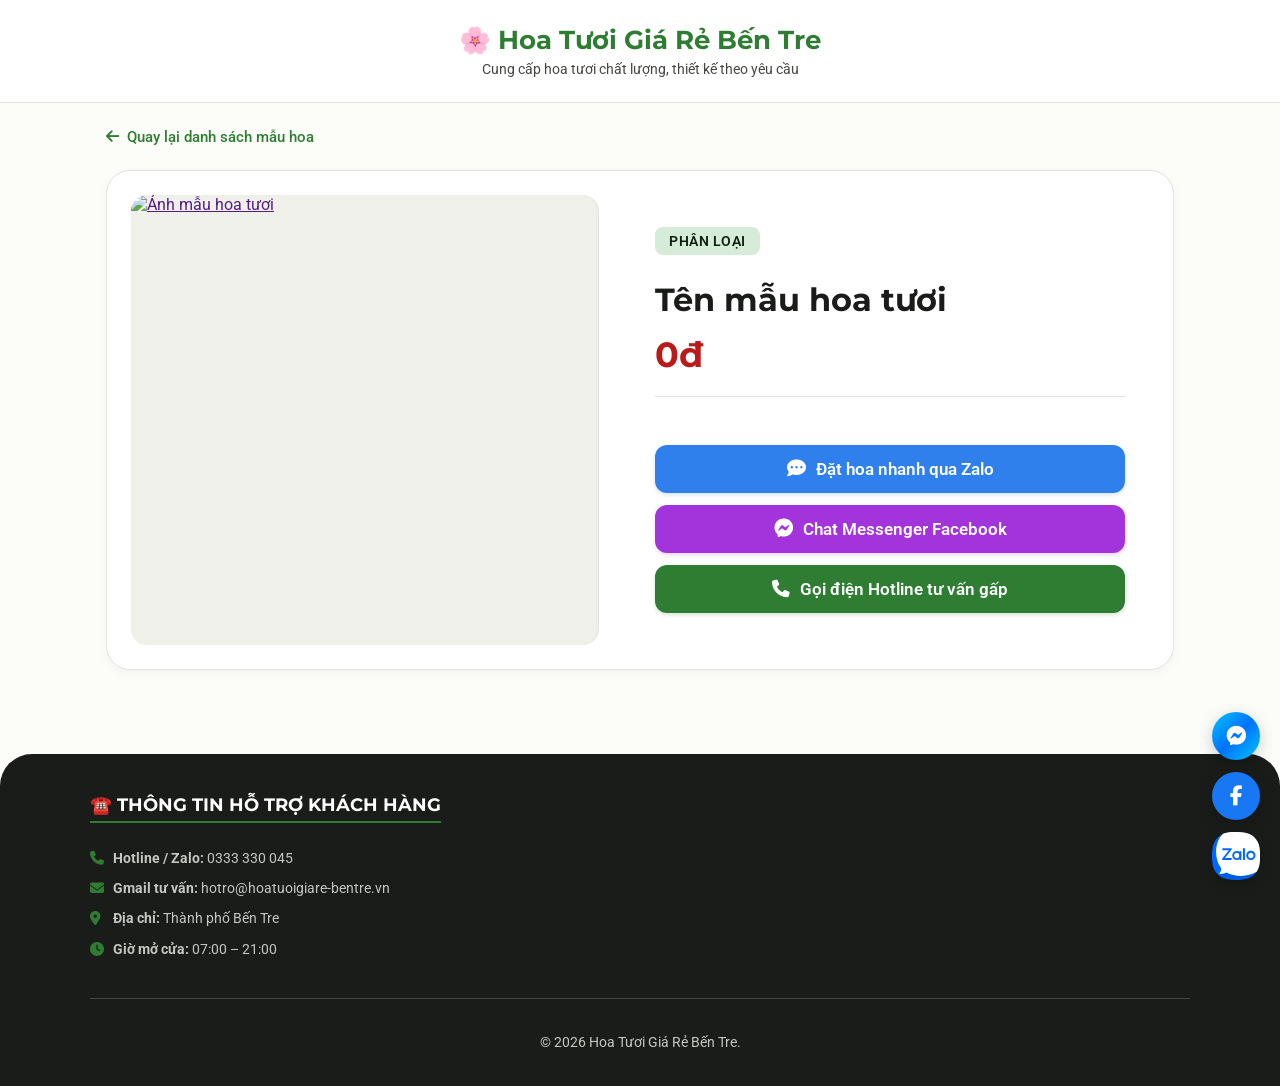
==== detail.html @ 322bc056 "Update detail.html" ====
<!DOCTYPE html>
<html lang="vi">
<head>
    <meta charset="UTF-8">
    <meta name="viewport" content="width=device-width, initial-scale=1.0">
    <title>Chi Tiết Mẫu Hoa - Hoa Tươi Bến Tre</title>
    <link href="https://fonts.googleapis.com/css2?family=Montserrat:wght@500;600;700&family=Playfair+Display:ital,wght@0,600;0,700;1,400&family=Roboto:wght@400;500;700&display=swap" rel="stylesheet">
    <link rel="stylesheet" href="https://cdnjs.cloudflare.com/ajax/libs/font-awesome/6.4.0/css/all.min.css">
    <link rel="stylesheet" href="style.css">

    <link rel="stylesheet" href="https://cdn.jsdelivr.net/npm/@fancyapps/ui@5.0/dist/fancybox/fancybox.css"/>
</head>
<body style="background-color: #fcfdf9; margin: 0; font-family: 'Roboto', sans-serif;">

    <header style="padding: 24px 16px; background: #fff; border-bottom: 1px solid #e1e3dc; text-align: center;">
        <div class="header-logo">
            <a href="index.html" style="text-decoration: none; color: inherit;">
                <h2 style="margin:0; font-family: 'Montserrat', sans-serif; font-size: 1.6rem; color: #2e7d32;">🌸 Hoa Tươi Giá Rẻ Bến Tre</h2>
            </a>
            <p style="margin: 6px 0 0 0; color: #444740; font-size: 0.9rem;">Cung cấp hoa tươi chất lượng, thiết kế theo yêu cầu</p>
        </div>
    </header>

    <main class="container" style="max-width: 1100px; margin: 0 auto; padding: 24px 16px;">
        <div style="margin-bottom: 24px;">
            <a href="index.html" style="text-decoration: none; color: #2e7d32; font-weight: 500; display: inline-flex; align-items: center; gap: 8px; font-size: 0.95rem;">
                <i class="fa-solid fa-arrow-left"></i> Quay lại danh sách mẫu hoa
            </a>
        </div>

        <div class="detail-page-box" style="display: flex; flex-wrap: wrap; gap: 32px; background: #fff; border-radius: 24px; padding: 24px; box-shadow: 0 4px 12px rgba(0,0,0,0.04); border: 1px solid #e1e3dc;">
            
            <div class="detail-img-side" style="flex: 1 1 400px; max-width: 100%; border-radius: 16px; overflow: hidden; background: #f0f1eb; display: flex; align-items: center; justify-content: center; min-height: 400px; box-shadow: inset 0 0 10px rgba(0,0,0,0.02);">
                <a id="detail-product-link" data-fancybox="gallery" href="" style="width: 100%; height: 100%; display: block; cursor: zoom-in;">
                    <img id="detail-product-img" src="" alt="Ảnh mẫu hoa tươi" style="width: 100%; height: 100%; object-fit: cover; transition: transform 0.3s ease;">
                </a>
            </div>
            
            <div class="detail-info-side" style="flex: 1 1 450px; display: flex; flex-direction: column; justify-content: center;">
                <span id="detail-product-tag" class="product-type-tag" style="background-color: #d6ebd8; color: #0f2010; padding: 6px 14px; border-radius: 8px; font-weight: 600; font-size: 0.85rem; width: fit-content; text-transform: uppercase; letter-spacing: 0.5px;">Phân loại</span>
                
                <h1 id="detail-product-name" style="margin: 16px 0 12px 0; font-size: 2rem; font-weight: 700; color: #191c18; font-family: 'Montserrat', sans-serif;">Tên mẫu hoa tươi</h1>
                
                <div id="detail-product-price" style="font-size: 2.2rem; font-weight: 700; color: #ba1a1a; margin-bottom: 20px; font-family: 'Montserrat', sans-serif;">0đ</div>
                
                <div class="detail-description" style="border-top: 1px solid #e1e3dc; padding-top: 20px; color: #444740; line-height: 1.6; font-size: 0.95rem;">
                   
                </div>

                <div class="modal-action-group" style="margin-top: 28px; display: flex; flex-direction: column; gap: 12px;">
                    <a href="#" id="detail-btn-zalo" target="_blank" style="display: flex; align-items: center; justify-content: center; gap: 10px; background: #2f80ed; color: #fff; text-decoration: none; padding: 14px; border-radius: 12px; font-weight: 600; font-size: 1.05rem; box-shadow: 0 2px 4px rgba(47,128,237,0.2); transition: background 0.2s;">
                        <i class="fa-solid fa-comment-dots" style="font-size: 1.2rem;"></i> Đặt hoa nhanh qua Zalo
                    </a>
                    <a href="#" id="detail-btn-messenger" target="_blank" style="display: flex; align-items: center; justify-content: center; gap: 10px; background: #a334dc; color: #fff; text-decoration: none; padding: 14px; border-radius: 12px; font-weight: 600; font-size: 1.05rem; box-shadow: 0 2px 4px rgba(163,52,220,0.2); transition: background 0.2s;">
                        <i class="fa-brands fa-facebook-messenger" style="font-size: 1.2rem;"></i> Chat Messenger Facebook
                    </a>
                    <a href="#" id="detail-btn-call" style="display: flex; align-items: center; justify-content: center; gap: 10px; background: #2e7d32; color: #fff; text-decoration: none; padding: 14px; border-radius: 12px; font-weight: 600; font-size: 1.05rem; box-shadow: 0 2px 4px rgba(46,125,50,0.2); transition: background 0.2s;">
                        <i class="fa-solid fa-phone" style="font-size: 1.1rem;"></i> Gọi điện Hotline tư vấn gấp
                    </a>
                </div>
            </div>
        </div>
    </main>

    <footer style="margin-top: 60px; background-color: #191c18; color: #e1e3dc; padding: 40px 16px 20px 16px;">
        <div class="footer-content" style="max-width: 1100px; margin: 0 auto; display: flex; flex-wrap: wrap; gap: 30px;">
            <div class="footer-info-block" style="flex: 1 1 300px;">
                <h4 style="color: #fff; font-family: 'Montserrat', sans-serif; font-size: 1.1rem; margin-bottom: 16px;">☎️ THÔNG TIN HỖ TRỢ KHÁCH HÀNG</h4>
                <p style="margin: 8px 0; color: #c5c7c1;"><i class="fa-solid fa-phone" style="width:20px; color:#2e7d32;"></i> <strong>Hotline / Zalo:</strong> <span class="shop-phone-display">0333 330 045</span></p>
                <p style="margin: 8px 0; color: #c5c7c1;"><i class="fa-solid fa-envelope" style="width:20px; color:#2e7d32;"></i> <strong>Gmail tư vấn:</strong> <span id="shop-gmail-display">hotro@hoatuoigiare-bentre.vn</span></p>
                <p style="margin: 8px 0; color: #c5c7c1;"><i class="fa-solid fa-location-dot" style="width:20px; color:#2e7d32;"></i> <strong>Địa chỉ:</strong> <span id="shop-address-display">Thành phố Bến Tre</span></p>
                <p style="margin: 8px 0; color: #c5c7c1;"><i class="fa-solid fa-clock" style="width:20px; color:#2e7d32;"></i> <strong>Giờ mở cửa:</strong> <span id="shop-hours-display">07:00 – 21:00</span></p>
            </div>
        </div>
        <div class="footer-bottom" style="max-width: 1100px; margin: 30px auto 0 auto; padding-top: 20px; border-top: 1px solid #444740; text-align: center; font-size: 0.85rem; color: #8e928a;">
            <p>© 2026 Hoa Tươi Giá Rẻ Bến Tre.</p>
        </div>
    </footer>

    <div class="floating-contact">
        <a href="#" id="floating-messenger" target="_blank" class="contact-icon icon-messenger"><i class="fa-brands fa-facebook-messenger"></i></a>
        <a href="#" id="floating-facebook" target="_blank" class="contact-icon icon-facebook"><i class="fa-brands fa-facebook-f"></i></a>
        <a href="#" id="floating-zalo" target="_blank" class="contact-icon icon-zalo"><img src="images/zalo.svg" alt="Zalo" style="width: 100%; height: 100%; object-fit: contain;"></a>
    </div>

    <script src="https://cdn.jsdelivr.net/npm/@fancyapps/ui@5.0/dist/fancybox/fancybox.umd.js"></script>
    <script>
        // Kích hoạt Fancybox cho toàn bộ các phần tử có thuộc tính data-fancybox
        Fancybox.bind("[data-fancybox]", {
            // Tùy chọn cấu hình thêm (nếu cần)
            Toolbar: {
                display: {
                    left: ["infobar"],
                    middle: [],
                    right: ["zoom", "slideshow", "fullscreen", "close"],
                },
            },
        });
    </script>

    <script src="script.js"></script>
</body>
</html>
---- style.css ----
:root {
    --md-primary: #2e7d32; 
    --md-primary-container: #e8f5e9;
    --md-surface: #ffffff;
    --md-background: #f7f9f6;
    --md-text: #191c19;
    --md-text-secondary: #414941;
    --md-price-color: #ba1a1a;
}

*, *::before, *::after {
    box-sizing: border-box;
}

body {
    font-family: 'Roboto', 'Segoe UI', sans-serif;
    margin: 0; padding: 0;
    background-color: var(--md-background);
    color: var(--md-text);
    -webkit-tap-highlight-color: transparent;
}

/* ĐỊNH NGHĨA PHÂN TÁCH FONT CHỮ */
.font-serif {
    font-family: 'Playfair Display', 'Times New Roman', Georgia, serif;
    font-weight: 700;
    font-style: italic; /* Giúp tên sản phẩm hoa nhìn nghệ thuật, mềm mại hơn */
}

.font-sans {
    font-family: 'Montserrat', sans-serif;
    font-weight: 600;
    letter-spacing: -0.3px;
}

/* --- HEADER THIẾT KẾ CĂN GIỮA HOÀN TOÀN --- */
header.header-centered {
    background-color: var(--md-surface);
    padding: 36px 16px;
    display: flex;
    flex-direction: column;
    align-items: center;  /* Căn giữa mọi thành phần bên trong theo chiều dọc */
    justify-content: center;
    text-align: center;   /* Căn giữa nội dung văn bản chữ */
    border-bottom: 1px solid #e0e3de;
    box-shadow: 0 2px 4px rgba(0,0,0,0.01);
}

.shop-title-main {
    margin: 0 0 8px 0;
    color: var(--md-primary);
    font-size: 2.1rem;
    font-weight: 700;
    letter-spacing: -0.5px;
}

.shop-slogan {
    margin: 0 auto; 
    max-width: 600px;
    font-size: 0.95rem;
    color: var(--md-text-secondary);
}

/* Thanh tìm kiếm nằm chính giữa, cân đối */
.search-container {
    width: 100%;
    max-width: 500px;
    margin: 24px auto 0 auto;
    position: relative;
    display: flex;
    align-items: center;
}

.search-icon { position: absolute; left: 20px; color: var(--md-text-secondary); font-size: 16px; }

#search-input {
    width: 100%; padding: 13px 16px 13px 54px;
    border: 1px solid #c4c8c1; background-color: #fcfdf9;
    border-radius: 28px; font-size: 15px; outline: none;
    font-family: 'Roboto', sans-serif;
    transition: all 0.25s ease;
}

#search-input:focus {
    background-color: var(--md-surface);
    border-color: var(--md-primary);
    box-shadow: 0 0 0 1px var(--md-primary);
}

/* --- LAYOUT CHUNG --- */
.container { max-width: 1120px; margin: 0 auto; padding: 20px; }
.section-title {
    font-size: 1.2rem; margin: 16px 0 16px 4px;
    color: var(--md-text); border-left: 4px solid var(--md-primary); padding-left: 12px;
}
.divider { border: 0; height: 1px; background-color: #e0e3de; margin: 32px 0; }

/* --- DANH MỤC TRÒN LỌC SẢN PHẨM --- */
.categories-section { overflow-x: auto; padding-bottom: 6px; }
.categories-section::-webkit-scrollbar { display: none; }
.category-grid { display: flex; gap: 18px; padding: 4px; }
.category-card { flex: 0 0 96px; display: flex; flex-direction: column; align-items: center; cursor: pointer; text-align: center; }

.category-img-wrapper {
    width: 78px; height: 78px; border-radius: 50%;
    background-color: var(--md-surface); border: 1px solid #c4c8c1;
    display: flex; align-items: center; justify-content: center;
    overflow: hidden; transition: all 0.2s ease; margin-bottom: 8px;
}

.category-img-wrapper img { width: 100%; height: 100%; object-fit: cover; }
.category-card span { font-size: 13px; font-weight: 500; color: var(--md-text-secondary); white-space: nowrap; font-family: 'Roboto', sans-serif; }

.category-card.active .category-img-wrapper { 
    border-color: var(--md-primary); 
    background-color: var(--md-primary-container); 
    transform: scale(1.05);
    box-shadow: 0 2px 8px rgba(46, 125, 50, 0.2);
}
.category-card.active span { color: var(--md-primary); font-weight: 700; }

/* --- LƯỚI CARD SẢN PHẨM TRANG CHỦ --- */
.product-grid { display: grid; grid-template-columns: repeat(auto-fill, minmax(240px, 1fr)); gap: 24px; }
@media(max-width: 480px) { .product-grid { grid-template-columns: repeat(2, 1fr); gap: 12px; } }

.product-card {
    background: var(--md-surface); border-radius: 20px; overflow: hidden;
    box-shadow: 0 1px 3px rgba(0,0,0,0.05); display: flex; flex-direction: column;
    border: 1px solid #e0e3de; cursor: pointer; transition: transform 0.3s cubic-bezier(0.2, 0.8, 0.2, 1), box-shadow 0.3s ease;
}

.product-card:hover { 
    transform: translateY(-6px); 
    box-shadow: 0 12px 24px rgba(0,0,0,0.08); 
}

.product-card:hover .product-image { transform: scale(1.04); }
.product-img-box { position: relative; width: 100%; padding-top: 100%; overflow: hidden; }
.product-image { position: absolute; top: 0; left: 0; width: 100%; height: 100%; object-fit: cover; transition: transform 0.4s ease; }
.product-info { padding: 16px; display: flex; flex-direction: column; justify-content: space-between; flex-grow: 1; }
.product-type-tag { font-size: 11px; background-color: #edf2ec; color: var(--md-primary); padding: 3px 10px; border-radius: 8px; display: inline-block; margin-bottom: 8px; font-weight: 600; }

/* TÊN SẢN PHẨM - ĐƯỢC CHUYỂN SANG FONT CHỮ KHÁC (BIẾN NGHỆ THUẬT) */
/* TÊN SẢN PHẨM - ĐÃ ĐỔI SANG FONT CHỮ THƯỜNG, ĐỨNG, DỄ ĐỌC */
.product-name { 
    margin: 4px 0 8px 0; 
    font-family: 'Roboto', 'Segoe UI', sans-serif; /* Sử dụng font chữ thường */
    font-size: 1.05rem; 
    font-weight: 500; /* Độ đậm vừa phải, không bị thô */
    font-style: normal; /* Chữ đứng bình thường, không bị nghiêng */
    line-height: 1.4; 
    color: var(--md-text); 
    display: -webkit-box; 
    -webkit-line-clamp: 2; 
    -webkit-box-orient: vertical; 
    overflow: hidden; 
    height: 44px; 
}


.product-price { color: var(--md-price-color); font-weight: 700; font-size: 16px; }

/* --- TRANG CHI TIẾT SẢN PHẨM RỜI (DETAIL.HTML) --- */
.back-home-link { text-decoration: none; color: var(--md-primary); font-size: 14px; display: inline-flex; align-items: center; gap: 6px; }
.back-home-link:hover { text-decoration: underline; }

.detail-page-box { background: var(--md-surface); border-radius: 28px; border: 1px solid #e0e3de; display: flex; flex-direction: column; overflow: hidden; box-shadow: 0 4px 16px rgba(0,0,0,0.02); }
@media (min-width: 680px) { .detail-page-box { flex-direction: row; } .detail-img-side { width: 48%; border-right: 1px solid #e0e3de; } .detail-info-side { width: 52%; } }

.detail-img-side { background-color: #fafbfa; display: flex; align-items: center; justify-content: center; }
.detail-img-side img { width: 100%; height: auto; max-height: 520px; object-fit: cover; display: block; }
.detail-info-side { padding: 32px 24px; display: flex; flex-direction: column; justify-content: center; }

.detail-info-side h1 { font-size: 1.9rem; margin: 8px 0 12px 0; color: var(--md-text); line-height: 1.3; }
.product-price-large { font-size: 2rem; font-weight: 700; color: var(--md-price-color); margin-bottom: 20px; }
.detail-description p { margin: 10px 0; font-size: 14.5px; line-height: 1.55; color: var(--md-text); }

.guide-note { font-size: 13px; color: var(--md-text-secondary); background: #edf2ec; padding: 14px; border-radius: 16px; margin: 18px 0; }

/* HỆ THỐNG NÚT BẤM */
.modal-action-group { display: flex; flex-direction: column; gap: 12px; }
.action-btn { display: flex; align-items: center; justify-content: center; gap: 8px; padding: 14px; border-radius: 16px; text-decoration: none; color: white; font-weight: 600; font-size: 15px; transition: transform 0.2s, opacity 0.2s; }
.action-btn:active { transform: scale(0.98); }
.action-btn:hover { opacity: 0.95; }
.btn-zalo { background-color: #0068ff; }
.btn-messenger { background: linear-gradient(135deg, #00c6ff, #0072ff); }
.btn-call { background-color: #2e7d32; }

/* --- FOOTER --- */
footer { margin-top: 80px; background-color: #191c19; color: #e0e3de; border-top-left-radius: 32px; border-top-right-radius: 32px; padding: 48px 20px 100px 20px; }
.footer-content { max-width: 1120px; margin: 0 auto; }
@media (min-width: 768px) { .footer-content { display: flex; justify-content: space-between; gap: 48px; } .footer-info-block, .footer-summary-block { flex: 1; } }

footer h4 { color: #ffffff; font-size: 14px; margin-top: 0; margin-bottom: 18px; border-bottom: 2px solid var(--md-primary); padding-bottom: 6px; display: inline-block; }
footer p { font-size: 14px; line-height: 1.6; color: #c4c8c1; margin: 12px 0; }
.icon-pad { margin-right: 8px; color: #8bc34a; width: 16px; text-align: center; }
.footer-bottom { text-align: center; margin-top: 40px; padding-top: 20px; border-top: 1px solid #2f322f; font-size: 13px; color: #8e928c; }

/* --- ICON NỔI & BACK TO TOP --- */
#back-to-top-btn {
    position: fixed; bottom: 20px; right: 86px; background-color: var(--md-surface); color: var(--md-primary);
    border: 1px solid #c4c8c1; width: 48px; height: 48px; border-radius: 50%; font-size: 16px; cursor: pointer;
    display: flex; align-items: center; justify-content: center; box-shadow: 0 4px 12px rgba(0,0,0,0.1); z-index: 999;
    opacity: 0; pointer-events: none; transform: translateY(10px); transition: all 0.2s ease;
}
#back-to-top-btn.show { opacity: 1; pointer-events: auto; transform: translateY(0); }
#back-to-top-btn:hover { background-color: var(--md-primary-container); }

.floating-contact { position: fixed; bottom: 20px; right: 20px; display: flex; flex-direction: column; gap: 12px; z-index: 999; }
.contact-icon { width: 48px; height: 48px; border-radius: 50%; display: flex; align-items: center; justify-content: center; color: white; font-size: 20px; text-decoration: none; box-shadow: 0 4px 16px rgba(0,0,0,0.2); transition: transform 0.2s ease; }
.contact-icon:hover { transform: scale(1.08); }
.icon-zalo { background-color: #0068ff; }
.icon-facebook { background-color: #1877f2; }
.icon-messenger { background: linear-gradient(135deg, #00c6ff, #0072ff, #00c6ff); }
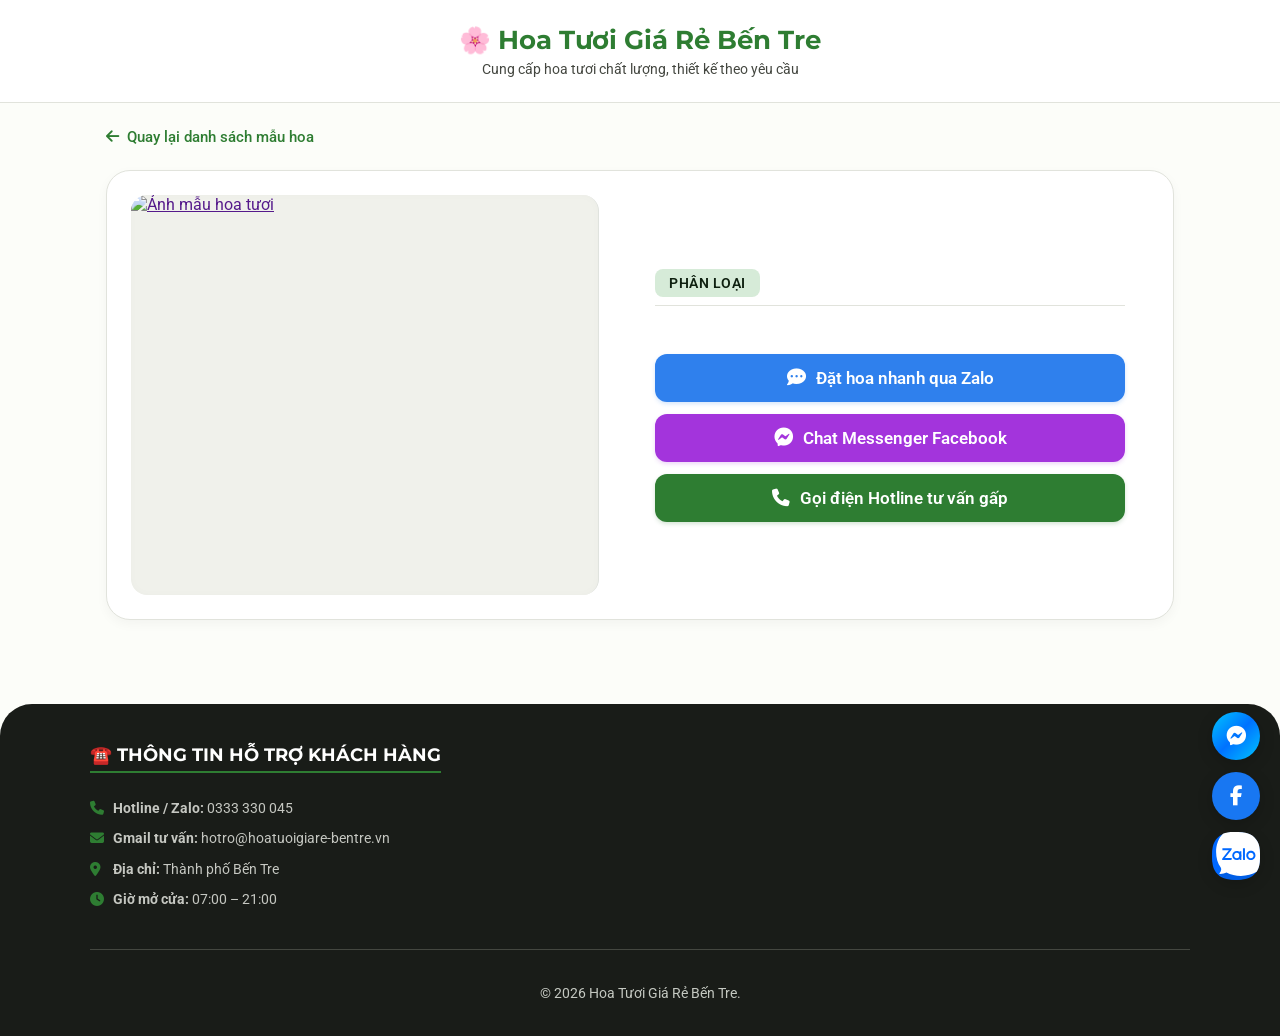
==== commit 9b5fdfb8: "Update detail.html" ====
--- a/detail.html
+++ b/detail.html
@@ -39,9 +39,7 @@
             <div class="detail-info-side" style="flex: 1 1 450px; display: flex; flex-direction: column; justify-content: center;">
                 <span id="detail-product-tag" class="product-type-tag" style="background-color: #d6ebd8; color: #0f2010; padding: 6px 14px; border-radius: 8px; font-weight: 600; font-size: 0.85rem; width: fit-content; text-transform: uppercase; letter-spacing: 0.5px;">Phân loại</span>
                 
-                <h1 id="detail-product-name" style="margin: 16px 0 12px 0; font-size: 2rem; font-weight: 700; color: #191c18; font-family: 'Montserrat', sans-serif;">Tên mẫu hoa tươi</h1>
-                
-                <div id="detail-product-price" style="font-size: 2.2rem; font-weight: 700; color: #ba1a1a; margin-bottom: 20px; font-family: 'Montserrat', sans-serif;">0đ</div>
+
                 
                 <div class="detail-description" style="border-top: 1px solid #e1e3dc; padding-top: 20px; color: #444740; line-height: 1.6; font-size: 0.95rem;">
                    
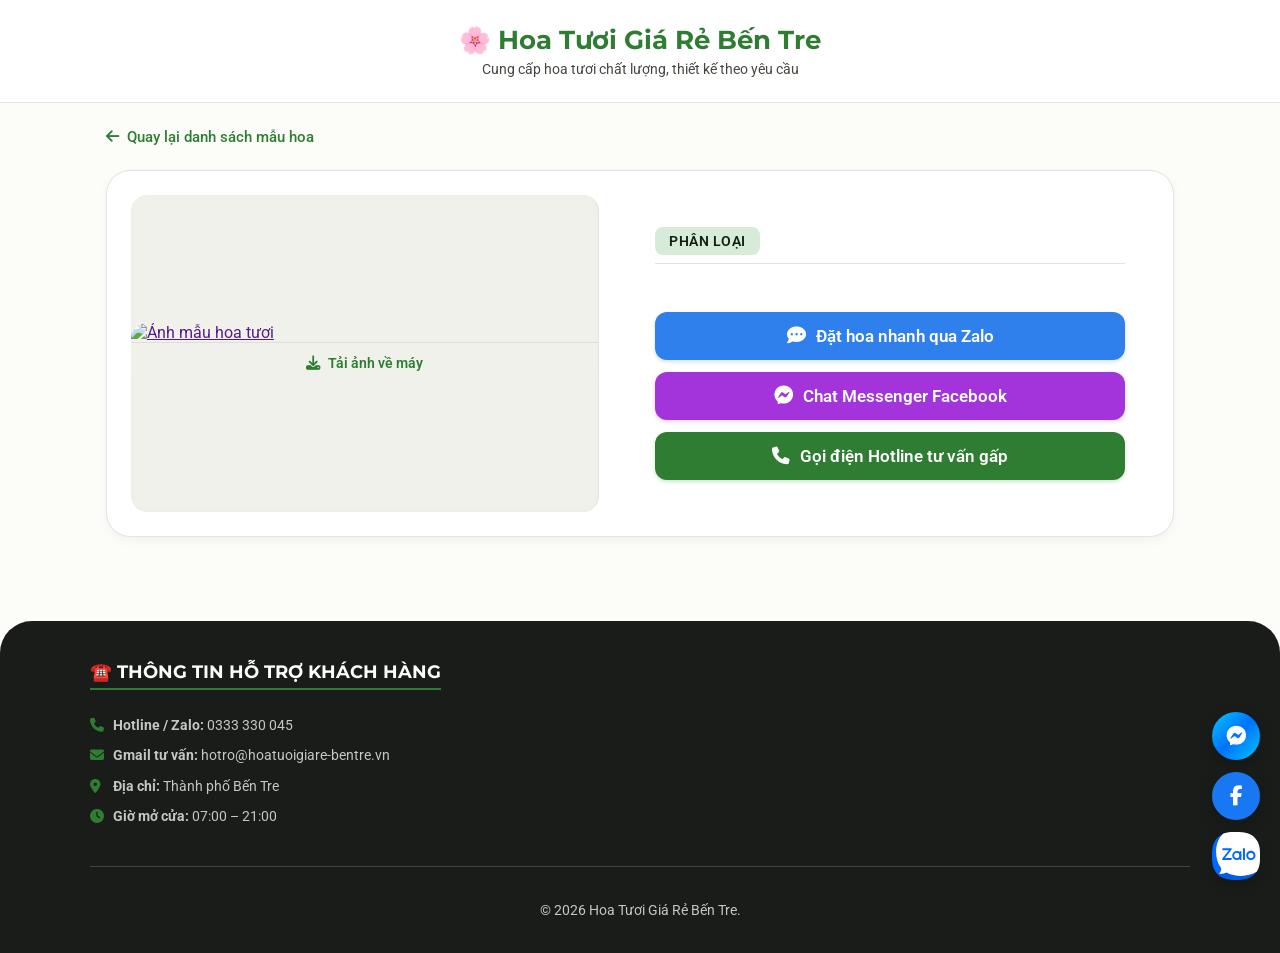
==== commit 1f212508: "Update detail.html" ====
--- a/detail.html
+++ b/detail.html
@@ -30,9 +30,12 @@
 
         <div class="detail-page-box" style="display: flex; flex-wrap: wrap; gap: 32px; background: #fff; border-radius: 24px; padding: 24px; box-shadow: 0 4px 12px rgba(0,0,0,0.04); border: 1px solid #e1e3dc;">
             
-            <div class="detail-img-side" style="flex: 1 1 400px; max-width: 100%; border-radius: 16px; overflow: hidden; background: #f0f1eb; display: flex; align-items: center; justify-content: center; min-height: 400px; box-shadow: inset 0 0 10px rgba(0,0,0,0.02);">
-                <a id="detail-product-link" data-fancybox="gallery" href="" style="width: 100%; height: 100%; display: block; cursor: zoom-in;">
-                    <img id="detail-product-img" src="" alt="Ảnh mẫu hoa tươi" style="width: 100%; height: 100%; object-fit: cover; transition: transform 0.3s ease;">
+            <div class="detail-img-side" style="flex: 1 1 400px; max-width: 100%; border-radius: 16px; background: #f0f1eb; display: flex; flex-direction: column; align-items: center; justify-content: center; box-shadow: inset 0 0 10px rgba(0,0,0,0.02); padding: 0;">
+                <a id="detail-product-link" data-fancybox="gallery" href="" style="width: 100%; display: block; cursor: zoom-in; border-radius: 16px 16px 0 0; overflow: hidden;">
+                    <img id="detail-product-img" src="" alt="Ảnh mẫu hoa tươi" style="width: 100%; height: auto; display: block; object-fit: contain; transition: transform 0.3s ease;">
+                </a>
+                <a id="detail-btn-download" download href="" style="display: flex; align-items: center; justify-content: center; gap: 8px; width: 100%; padding: 12px; background: #f0f1eb; border-radius: 0 0 16px 16px; color: #2e7d32; font-weight: 600; font-size: 0.9rem; text-decoration: none; border-top: 1px solid #dde0d8; transition: background 0.2s;" onmouseover="this.style.background='#d6ebd8'" onmouseout="this.style.background='#f0f1eb'">
+                    <i class="fa-solid fa-download"></i> Tải ảnh về máy
                 </a>
             </div>
             
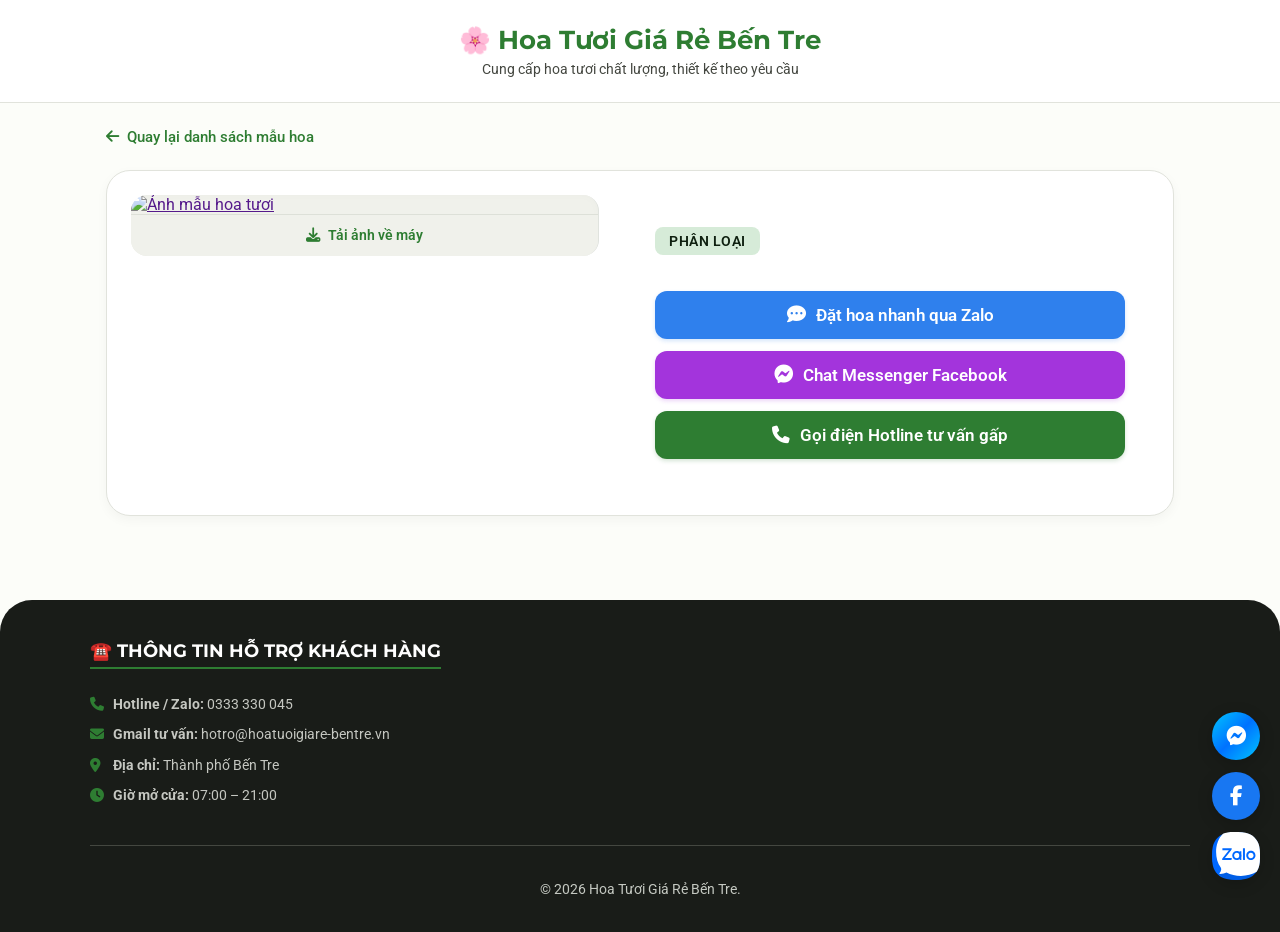
==== commit 52fe75a4: "Update detail.html" ====
--- a/detail.html
+++ b/detail.html
@@ -28,25 +28,23 @@
             </a>
         </div>
 
-        <div class="detail-page-box" style="display: flex; flex-wrap: wrap; gap: 32px; background: #fff; border-radius: 24px; padding: 24px; box-shadow: 0 4px 12px rgba(0,0,0,0.04); border: 1px solid #e1e3dc;">
+        <div class="detail-page-box" style="display: flex; flex-wrap: wrap; gap: 32px; background: #fff; border-radius: 24px; padding: 24px; box-shadow: 0 4px 12px rgba(0,0,0,0.04); border: 1px solid #e1e3dc; align-items: flex-start;">
             
-            <div class="detail-img-side" style="flex: 1 1 400px; max-width: 100%; border-radius: 16px; background: #f0f1eb; display: flex; flex-direction: column; align-items: center; justify-content: center; box-shadow: inset 0 0 10px rgba(0,0,0,0.02); padding: 0;">
+            <div class="detail-img-side" style="flex: 1 1 400px; max-width: 100%; border-radius: 16px; background: #f0f1eb; display: flex; flex-direction: column; align-items: stretch; box-shadow: inset 0 0 10px rgba(0,0,0,0.02); padding: 0; align-self: flex-start;">
                 <a id="detail-product-link" data-fancybox="gallery" href="" style="width: 100%; display: block; cursor: zoom-in; border-radius: 16px 16px 0 0; overflow: hidden;">
                     <img id="detail-product-img" src="" alt="Ảnh mẫu hoa tươi" style="width: 100%; height: auto; display: block; object-fit: contain; transition: transform 0.3s ease;">
                 </a>
-                <a id="detail-btn-download" download href="" style="display: flex; align-items: center; justify-content: center; gap: 8px; width: 100%; padding: 12px; background: #f0f1eb; border-radius: 0 0 16px 16px; color: #2e7d32; font-weight: 600; font-size: 0.9rem; text-decoration: none; border-top: 1px solid #dde0d8; transition: background 0.2s;" onmouseover="this.style.background='#d6ebd8'" onmouseout="this.style.background='#f0f1eb'">
+                <button id="detail-btn-download" onclick="downloadFlowerImage()" style="display: flex; align-items: center; justify-content: center; gap: 8px; width: 100%; padding: 12px; background: #f0f1eb; border-radius: 0 0 16px 16px; color: #2e7d32; font-weight: 600; font-size: 0.9rem; border: none; border-top: 1px solid #dde0d8; cursor: pointer; transition: background 0.2s; font-family: inherit;" onmouseover="this.style.background='#d6ebd8'" onmouseout="this.style.background='#f0f1eb'">
                     <i class="fa-solid fa-download"></i> Tải ảnh về máy
-                </a>
+                </button>
             </div>
             
-            <div class="detail-info-side" style="flex: 1 1 450px; display: flex; flex-direction: column; justify-content: center;">
+            <div class="detail-info-side" style="flex: 1 1 450px; display: flex; flex-direction: column;">
                 <span id="detail-product-tag" class="product-type-tag" style="background-color: #d6ebd8; color: #0f2010; padding: 6px 14px; border-radius: 8px; font-weight: 600; font-size: 0.85rem; width: fit-content; text-transform: uppercase; letter-spacing: 0.5px;">Phân loại</span>
                 
 
                 
-                <div class="detail-description" style="border-top: 1px solid #e1e3dc; padding-top: 20px; color: #444740; line-height: 1.6; font-size: 0.95rem;">
-                   
-                </div>
+
 
                 <div class="modal-action-group" style="margin-top: 28px; display: flex; flex-direction: column; gap: 12px;">
                     <a href="#" id="detail-btn-zalo" target="_blank" style="display: flex; align-items: center; justify-content: center; gap: 10px; background: #2f80ed; color: #fff; text-decoration: none; padding: 14px; border-radius: 12px; font-weight: 600; font-size: 1.05rem; box-shadow: 0 2px 4px rgba(47,128,237,0.2); transition: background 0.2s;">
@@ -99,6 +97,37 @@
         });
     </script>
 
+    <script>
+    function downloadFlowerImage() {
+        const img = document.getElementById('detail-product-img');
+        const btn = document.getElementById('detail-btn-download');
+        if (!img || !img.src) return;
+        const originalHTML = btn.innerHTML;
+        btn.innerHTML = '<i class="fa-solid fa-spinner fa-spin"></i> Đang tải...';
+        btn.disabled = true;
+        fetch(img.src)
+            .then(res => res.blob())
+            .then(blob => {
+                const url = URL.createObjectURL(blob);
+                const a = document.createElement('a');
+                a.href = url;
+                const ext = blob.type.split('/')[1] || 'jpg';
+                a.download = 'hoa-tuoi-' + (img.dataset.productId || Date.now()) + '.' + ext;
+                document.body.appendChild(a);
+                a.click();
+                document.body.removeChild(a);
+                URL.revokeObjectURL(url);
+                btn.innerHTML = originalHTML;
+                btn.disabled = false;
+            })
+            .catch(() => {
+                // fallback: mở ảnh trong tab mới để user tự lưu
+                window.open(img.src, '_blank');
+                btn.innerHTML = originalHTML;
+                btn.disabled = false;
+            });
+    }
+    </script>
     <script src="script.js"></script>
 </body>
 </html>
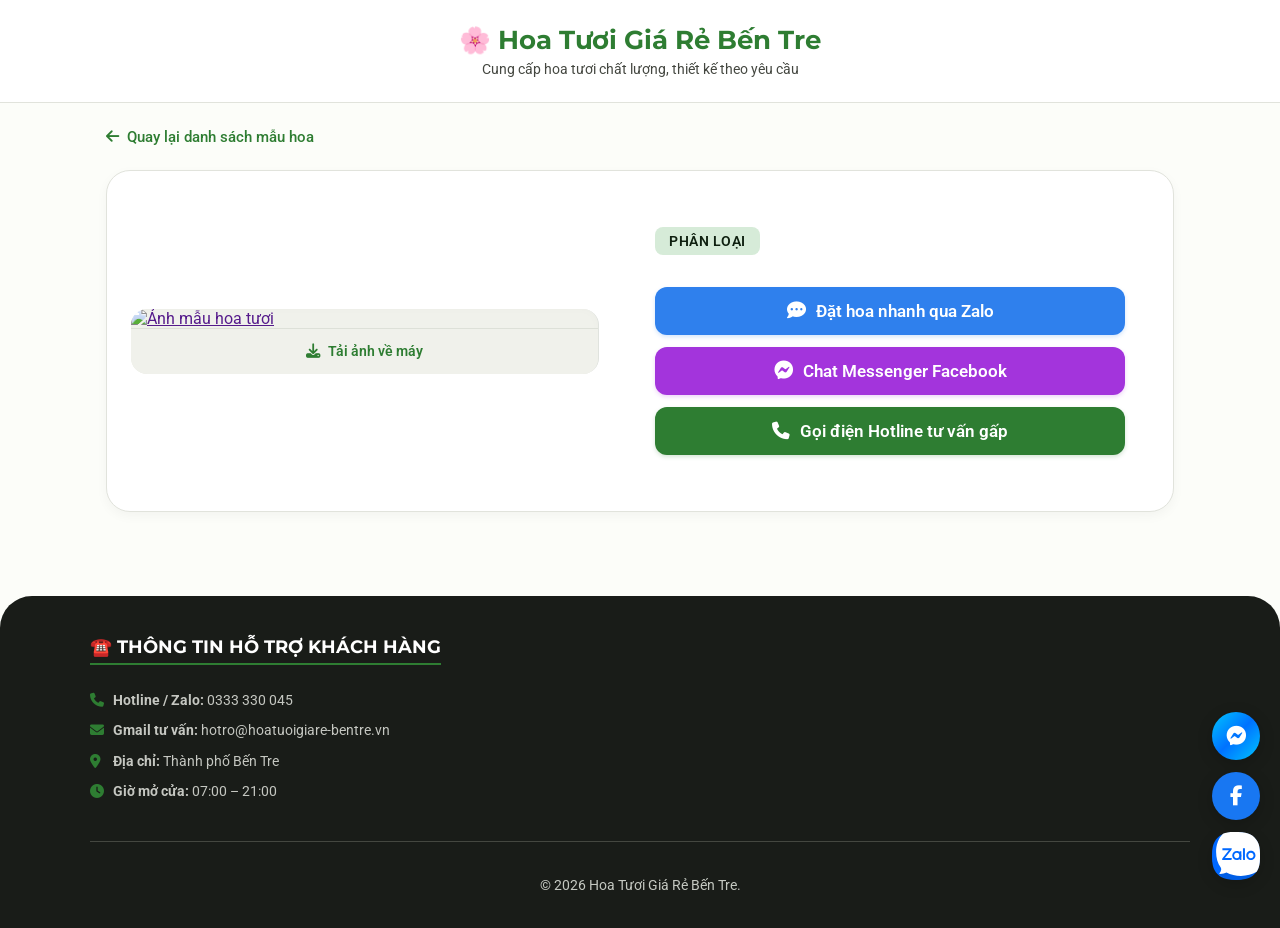
==== commit 5e8ad0dc: "Update detail.html" ====
--- a/detail.html
+++ b/detail.html
@@ -7,7 +7,6 @@
     <link href="https://fonts.googleapis.com/css2?family=Montserrat:wght@500;600;700&family=Playfair+Display:ital,wght@0,600;0,700;1,400&family=Roboto:wght@400;500;700&display=swap" rel="stylesheet">
     <link rel="stylesheet" href="https://cdnjs.cloudflare.com/ajax/libs/font-awesome/6.4.0/css/all.min.css">
     <link rel="stylesheet" href="style.css">
-
     <link rel="stylesheet" href="https://cdn.jsdelivr.net/npm/@fancyapps/ui@5.0/dist/fancybox/fancybox.css"/>
 </head>
 <body style="background-color: #fcfdf9; margin: 0; font-family: 'Roboto', sans-serif;">
@@ -28,25 +27,21 @@
             </a>
         </div>
 
-        <div class="detail-page-box" style="display: flex; flex-wrap: wrap; gap: 32px; background: #fff; border-radius: 24px; padding: 24px; box-shadow: 0 4px 12px rgba(0,0,0,0.04); border: 1px solid #e1e3dc; align-items: flex-start;">
+        <div class="detail-page-box" style="display: flex; flex-wrap: wrap; gap: 32px; background: #fff; border-radius: 24px; padding: 24px; box-shadow: 0 4px 12px rgba(0,0,0,0.04); border: 1px solid #e1e3dc; align-items: center;">
             
-            <div class="detail-img-side" style="flex: 1 1 400px; max-width: 100%; border-radius: 16px; background: #f0f1eb; display: flex; flex-direction: column; align-items: stretch; box-shadow: inset 0 0 10px rgba(0,0,0,0.02); padding: 0; align-self: flex-start;">
-                <a id="detail-product-link" data-fancybox="gallery" href="" style="width: 100%; display: block; cursor: zoom-in; border-radius: 16px 16px 0 0; overflow: hidden;">
+            <div class="detail-img-side" style="flex: 1 1 400px; max-width: 100%; border-radius: 16px; background: #f0f1eb; display: flex; flex-direction: column; overflow: hidden; box-shadow: inset 0 0 10px rgba(0,0,0,0.02);">
+                <a id="detail-product-link" data-fancybox="gallery" href="" style="width: 100%; display: block; cursor: zoom-in; overflow: hidden;">
                     <img id="detail-product-img" src="" alt="Ảnh mẫu hoa tươi" style="width: 100%; height: auto; display: block; object-fit: contain; transition: transform 0.3s ease;">
                 </a>
-                <button id="detail-btn-download" onclick="downloadFlowerImage()" style="display: flex; align-items: center; justify-content: center; gap: 8px; width: 100%; padding: 12px; background: #f0f1eb; border-radius: 0 0 16px 16px; color: #2e7d32; font-weight: 600; font-size: 0.9rem; border: none; border-top: 1px solid #dde0d8; cursor: pointer; transition: background 0.2s; font-family: inherit;" onmouseover="this.style.background='#d6ebd8'" onmouseout="this.style.background='#f0f1eb'">
+                <button id="detail-btn-download" onclick="downloadFlowerImage()" style="display: flex; align-items: center; justify-content: center; gap: 8px; width: 100%; padding: 14px 12px; background: #f0f1eb; color: #2e7d32; font-weight: 600; font-size: 0.9rem; border: none; border-top: 1px solid #dde0d8; cursor: pointer; transition: background 0.2s; font-family: inherit;" onmouseover="this.style.background='#d6ebd8'" onmouseout="this.style.background='#f0f1eb'">
                     <i class="fa-solid fa-download"></i> Tải ảnh về máy
                 </button>
             </div>
             
-            <div class="detail-info-side" style="flex: 1 1 450px; display: flex; flex-direction: column;">
+            <div class="detail-info-side" style="flex: 1 1 450px; display: flex; flex-direction: column; justify-content: center;">
                 <span id="detail-product-tag" class="product-type-tag" style="background-color: #d6ebd8; color: #0f2010; padding: 6px 14px; border-radius: 8px; font-weight: 600; font-size: 0.85rem; width: fit-content; text-transform: uppercase; letter-spacing: 0.5px;">Phân loại</span>
                 
-
-                
-
-
-                <div class="modal-action-group" style="margin-top: 28px; display: flex; flex-direction: column; gap: 12px;">
+                <div class="modal-action-group" style="margin-top: 24px; display: flex; flex-direction: column; gap: 12px;">
                     <a href="#" id="detail-btn-zalo" target="_blank" style="display: flex; align-items: center; justify-content: center; gap: 10px; background: #2f80ed; color: #fff; text-decoration: none; padding: 14px; border-radius: 12px; font-weight: 600; font-size: 1.05rem; box-shadow: 0 2px 4px rgba(47,128,237,0.2); transition: background 0.2s;">
                         <i class="fa-solid fa-comment-dots" style="font-size: 1.2rem;"></i> Đặt hoa nhanh qua Zalo
                     </a>
@@ -84,9 +79,7 @@
 
     <script src="https://cdn.jsdelivr.net/npm/@fancyapps/ui@5.0/dist/fancybox/fancybox.umd.js"></script>
     <script>
-        // Kích hoạt Fancybox cho toàn bộ các phần tử có thuộc tính data-fancybox
         Fancybox.bind("[data-fancybox]", {
-            // Tùy chọn cấu hình thêm (nếu cần)
             Toolbar: {
                 display: {
                     left: ["infobar"],
@@ -102,11 +95,16 @@
         const img = document.getElementById('detail-product-img');
         const btn = document.getElementById('detail-btn-download');
         if (!img || !img.src) return;
+        
         const originalHTML = btn.innerHTML;
         btn.innerHTML = '<i class="fa-solid fa-spinner fa-spin"></i> Đang tải...';
         btn.disabled = true;
+
         fetch(img.src)
-            .then(res => res.blob())
+            .then(res => {
+                if(!res.ok) throw new Error('Network error');
+                return res.blob();
+            })
             .then(blob => {
                 const url = URL.createObjectURL(blob);
                 const a = document.createElement('a');
@@ -121,8 +119,16 @@
                 btn.disabled = false;
             })
             .catch(() => {
-                // fallback: mở ảnh trong tab mới để user tự lưu
-                window.open(img.src, '_blank');
+                // Fallback khi dính CORS GitLab: Tạo thẻ <a> ẩn ép tải hoặc mở tab mới
+                const link = document.createElement('a');
+                link.href = img.src;
+                link.target = '_blank';
+                // Thuộc tính download có thể không chạy nếu khác origin, nhưng sẽ mở tab mới để user chuột phải lưu lại dễ dàng
+                link.download = 'hoa-tuoi-bentre.jpg'; 
+                document.body.appendChild(link);
+                link.click();
+                document.body.removeChild(link);
+                
                 btn.innerHTML = originalHTML;
                 btn.disabled = false;
             });
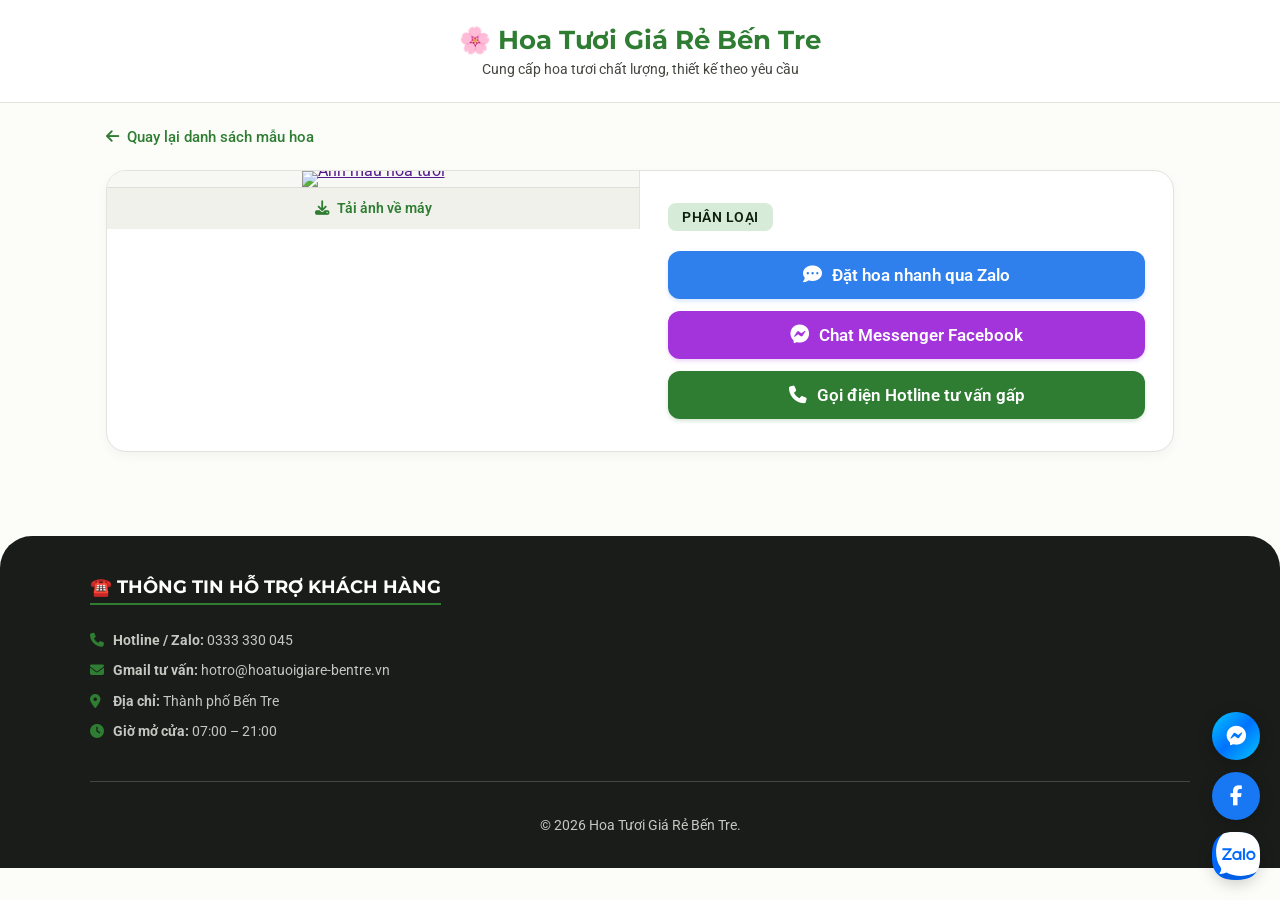
==== commit 23bb9c55: "Update detail.html" ====
--- a/detail.html
+++ b/detail.html
@@ -7,6 +7,54 @@
     <link href="https://fonts.googleapis.com/css2?family=Montserrat:wght@500;600;700&family=Playfair+Display:ital,wght@0,600;0,700;1,400&family=Roboto:wght@400;500;700&display=swap" rel="stylesheet">
     <link rel="stylesheet" href="https://cdnjs.cloudflare.com/ajax/libs/font-awesome/6.4.0/css/all.min.css">
     <link rel="stylesheet" href="style.css">
+    <style>
+        /* ===== DETAIL PAGE LAYOUT ===== */
+        .detail-page-box {
+            background: #fff;
+            border-radius: 20px;
+            border: 1px solid #e1e3dc;
+            box-shadow: 0 4px 12px rgba(0,0,0,0.04);
+            overflow: hidden;
+            display: flex;
+            flex-direction: column; /* mobile: stack dọc */
+        }
+
+        /* Desktop: 2 cột ngang */
+        @media (min-width: 680px) {
+            .detail-page-box {
+                flex-direction: row;
+                align-items: flex-start;
+            }
+            .detail-img-side {
+                width: 50%;
+                border-right: 1px solid #e1e3dc;
+            }
+            .detail-info-side {
+                width: 50%;
+                padding: 32px 28px;
+            }
+        }
+
+        /* Mobile */
+        @media (max-width: 679px) {
+            .detail-info-side {
+                padding: 20px 16px 24px 16px;
+            }
+        }
+
+        .detail-img-side {
+            background: #f7f8f4;
+            display: flex;
+            flex-direction: column;
+        }
+
+        .detail-info-side {
+            display: flex;
+            flex-direction: column;
+            justify-content: flex-start;
+        }
+    </style>
+
     <link rel="stylesheet" href="https://cdn.jsdelivr.net/npm/@fancyapps/ui@5.0/dist/fancybox/fancybox.css"/>
 </head>
 <body style="background-color: #fcfdf9; margin: 0; font-family: 'Roboto', sans-serif;">
@@ -27,29 +75,37 @@
             </a>
         </div>
 
-        <div class="detail-page-box" style="display: flex; flex-wrap: wrap; gap: 32px; background: #fff; border-radius: 24px; padding: 24px; box-shadow: 0 4px 12px rgba(0,0,0,0.04); border: 1px solid #e1e3dc; align-items: center;">
-            
-            <div class="detail-img-side" style="flex: 1 1 400px; max-width: 100%; border-radius: 16px; background: #f0f1eb; display: flex; flex-direction: column; overflow: hidden; box-shadow: inset 0 0 10px rgba(0,0,0,0.02);">
-                <a id="detail-product-link" data-fancybox="gallery" href="" style="width: 100%; display: block; cursor: zoom-in; overflow: hidden;">
-                    <img id="detail-product-img" src="" alt="Ảnh mẫu hoa tươi" style="width: 100%; height: auto; display: block; object-fit: contain; transition: transform 0.3s ease;">
+        <!-- Layout: mobile = stack dọc sát nhau | desktop >= 680px = 2 cột -->
+        <div class="detail-page-box">
+            <!-- CỘT ẢNH -->
+            <div class="detail-img-side">
+                <a id="detail-product-link" data-fancybox="gallery" href="" style="display:block; cursor:zoom-in; line-height:0;">
+                    <img id="detail-product-img" src="" alt="Ảnh mẫu hoa tươi" style="width:100%; height:auto; display:block; object-fit:contain;">
                 </a>
-                <button id="detail-btn-download" onclick="downloadFlowerImage()" style="display: flex; align-items: center; justify-content: center; gap: 8px; width: 100%; padding: 14px 12px; background: #f0f1eb; color: #2e7d32; font-weight: 600; font-size: 0.9rem; border: none; border-top: 1px solid #dde0d8; cursor: pointer; transition: background 0.2s; font-family: inherit;" onmouseover="this.style.background='#d6ebd8'" onmouseout="this.style.background='#f0f1eb'">
+                <button id="detail-btn-download" onclick="downloadFlowerImage()"
+                    style="display:flex; align-items:center; justify-content:center; gap:8px; width:100%; padding:12px; background:#f0f1eb; color:#2e7d32; font-weight:600; font-size:0.9rem; border:none; border-top:1px solid #dde0d8; cursor:pointer; transition:background 0.2s; font-family:inherit;"
+                    onmouseover="this.style.background='#d6ebd8'" onmouseout="this.style.background='#f0f1eb'">
                     <i class="fa-solid fa-download"></i> Tải ảnh về máy
                 </button>
             </div>
-            
-            <div class="detail-info-side" style="flex: 1 1 450px; display: flex; flex-direction: column; justify-content: center;">
-                <span id="detail-product-tag" class="product-type-tag" style="background-color: #d6ebd8; color: #0f2010; padding: 6px 14px; border-radius: 8px; font-weight: 600; font-size: 0.85rem; width: fit-content; text-transform: uppercase; letter-spacing: 0.5px;">Phân loại</span>
-                
-                <div class="modal-action-group" style="margin-top: 24px; display: flex; flex-direction: column; gap: 12px;">
-                    <a href="#" id="detail-btn-zalo" target="_blank" style="display: flex; align-items: center; justify-content: center; gap: 10px; background: #2f80ed; color: #fff; text-decoration: none; padding: 14px; border-radius: 12px; font-weight: 600; font-size: 1.05rem; box-shadow: 0 2px 4px rgba(47,128,237,0.2); transition: background 0.2s;">
-                        <i class="fa-solid fa-comment-dots" style="font-size: 1.2rem;"></i> Đặt hoa nhanh qua Zalo
+
+            <!-- CỘT THÔNG TIN -->
+            <div class="detail-info-side">
+                <span id="detail-product-tag" class="product-type-tag"
+                    style="background-color:#d6ebd8; color:#0f2010; padding:6px 14px; border-radius:8px; font-weight:600; font-size:0.85rem; width:fit-content; text-transform:uppercase; letter-spacing:0.5px; margin-bottom:20px;">Phân loại</span>
+
+                <div class="modal-action-group" style="display:flex; flex-direction:column; gap:12px;">
+                    <a href="#" id="detail-btn-zalo" target="_blank"
+                        style="display:flex; align-items:center; justify-content:center; gap:10px; background:#2f80ed; color:#fff; text-decoration:none; padding:14px; border-radius:12px; font-weight:600; font-size:1.05rem; box-shadow:0 2px 4px rgba(47,128,237,0.2); transition:opacity 0.2s;">
+                        <i class="fa-solid fa-comment-dots" style="font-size:1.2rem;"></i> Đặt hoa nhanh qua Zalo
                     </a>
-                    <a href="#" id="detail-btn-messenger" target="_blank" style="display: flex; align-items: center; justify-content: center; gap: 10px; background: #a334dc; color: #fff; text-decoration: none; padding: 14px; border-radius: 12px; font-weight: 600; font-size: 1.05rem; box-shadow: 0 2px 4px rgba(163,52,220,0.2); transition: background 0.2s;">
-                        <i class="fa-brands fa-facebook-messenger" style="font-size: 1.2rem;"></i> Chat Messenger Facebook
+                    <a href="#" id="detail-btn-messenger" target="_blank"
+                        style="display:flex; align-items:center; justify-content:center; gap:10px; background:#a334dc; color:#fff; text-decoration:none; padding:14px; border-radius:12px; font-weight:600; font-size:1.05rem; box-shadow:0 2px 4px rgba(163,52,220,0.2); transition:opacity 0.2s;">
+                        <i class="fa-brands fa-facebook-messenger" style="font-size:1.2rem;"></i> Chat Messenger Facebook
                     </a>
-                    <a href="#" id="detail-btn-call" style="display: flex; align-items: center; justify-content: center; gap: 10px; background: #2e7d32; color: #fff; text-decoration: none; padding: 14px; border-radius: 12px; font-weight: 600; font-size: 1.05rem; box-shadow: 0 2px 4px rgba(46,125,50,0.2); transition: background 0.2s;">
-                        <i class="fa-solid fa-phone" style="font-size: 1.1rem;"></i> Gọi điện Hotline tư vấn gấp
+                    <a href="#" id="detail-btn-call"
+                        style="display:flex; align-items:center; justify-content:center; gap:10px; background:#2e7d32; color:#fff; text-decoration:none; padding:14px; border-radius:12px; font-weight:600; font-size:1.05rem; box-shadow:0 2px 4px rgba(46,125,50,0.2); transition:opacity 0.2s;">
+                        <i class="fa-solid fa-phone" style="font-size:1.1rem;"></i> Gọi điện Hotline tư vấn gấp
                     </a>
                 </div>
             </div>
@@ -79,7 +135,9 @@
 
     <script src="https://cdn.jsdelivr.net/npm/@fancyapps/ui@5.0/dist/fancybox/fancybox.umd.js"></script>
     <script>
+        // Kích hoạt Fancybox cho toàn bộ các phần tử có thuộc tính data-fancybox
         Fancybox.bind("[data-fancybox]", {
+            // Tùy chọn cấu hình thêm (nếu cần)
             Toolbar: {
                 display: {
                     left: ["infobar"],
@@ -95,16 +153,11 @@
         const img = document.getElementById('detail-product-img');
         const btn = document.getElementById('detail-btn-download');
         if (!img || !img.src) return;
-        
         const originalHTML = btn.innerHTML;
         btn.innerHTML = '<i class="fa-solid fa-spinner fa-spin"></i> Đang tải...';
         btn.disabled = true;
-
         fetch(img.src)
-            .then(res => {
-                if(!res.ok) throw new Error('Network error');
-                return res.blob();
-            })
+            .then(res => res.blob())
             .then(blob => {
                 const url = URL.createObjectURL(blob);
                 const a = document.createElement('a');
@@ -119,16 +172,8 @@
                 btn.disabled = false;
             })
             .catch(() => {
-                // Fallback khi dính CORS GitLab: Tạo thẻ <a> ẩn ép tải hoặc mở tab mới
-                const link = document.createElement('a');
-                link.href = img.src;
-                link.target = '_blank';
-                // Thuộc tính download có thể không chạy nếu khác origin, nhưng sẽ mở tab mới để user chuột phải lưu lại dễ dàng
-                link.download = 'hoa-tuoi-bentre.jpg'; 
-                document.body.appendChild(link);
-                link.click();
-                document.body.removeChild(link);
-                
+                // fallback: mở ảnh trong tab mới để user tự lưu
+                window.open(img.src, '_blank');
                 btn.innerHTML = originalHTML;
                 btn.disabled = false;
             });
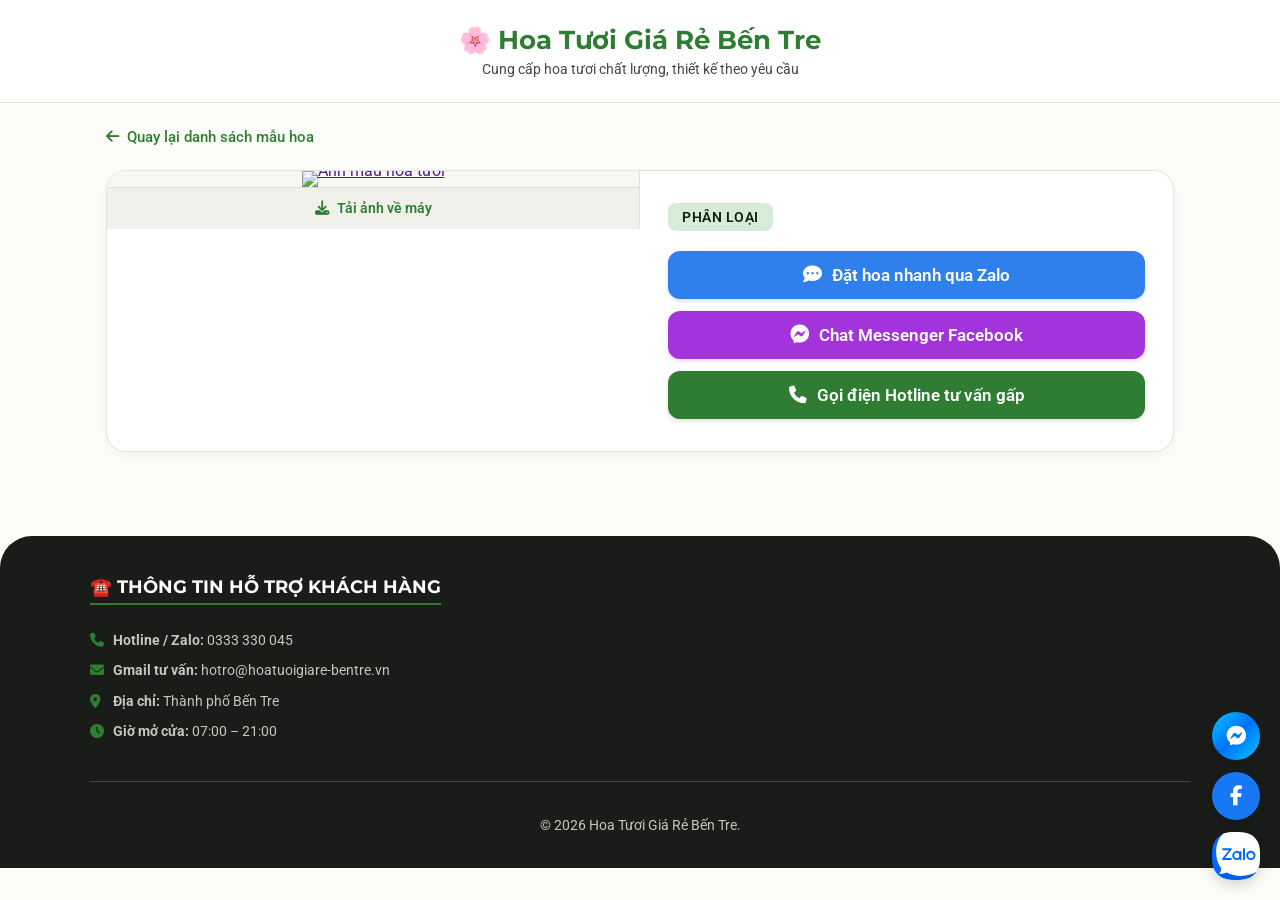
==== commit f9e400f0: "Update detail.html" ====
--- a/detail.html
+++ b/detail.html
@@ -95,10 +95,10 @@
                     style="background-color:#d6ebd8; color:#0f2010; padding:6px 14px; border-radius:8px; font-weight:600; font-size:0.85rem; width:fit-content; text-transform:uppercase; letter-spacing:0.5px; margin-bottom:20px;">Phân loại</span>
 
                 <div class="modal-action-group" style="display:flex; flex-direction:column; gap:12px;">
-                    <a href="#" id="detail-btn-zalo" target="_blank"
-                        style="display:flex; align-items:center; justify-content:center; gap:10px; background:#2f80ed; color:#fff; text-decoration:none; padding:14px; border-radius:12px; font-weight:600; font-size:1.05rem; box-shadow:0 2px 4px rgba(47,128,237,0.2); transition:opacity 0.2s;">
+                    <button id="detail-btn-zalo"
+                        style="display:flex; align-items:center; justify-content:center; gap:10px; background:#2f80ed; color:#fff; border:none; padding:14px; border-radius:12px; font-weight:600; font-size:1.05rem; font-family:inherit; box-shadow:0 2px 4px rgba(47,128,237,0.2); transition:opacity 0.2s; cursor:pointer; width:100%;">
                         <i class="fa-solid fa-comment-dots" style="font-size:1.2rem;"></i> Đặt hoa nhanh qua Zalo
-                    </a>
+                    </button>
                     <a href="#" id="detail-btn-messenger" target="_blank"
                         style="display:flex; align-items:center; justify-content:center; gap:10px; background:#a334dc; color:#fff; text-decoration:none; padding:14px; border-radius:12px; font-weight:600; font-size:1.05rem; box-shadow:0 2px 4px rgba(163,52,220,0.2); transition:opacity 0.2s;">
                         <i class="fa-brands fa-facebook-messenger" style="font-size:1.2rem;"></i> Chat Messenger Facebook
--- a/style.css
+++ b/style.css
@@ -120,8 +120,8 @@
 .category-card.active span { color: var(--md-primary); font-weight: 700; }
 
 /* --- LƯỚI CARD SẢN PHẨM TRANG CHỦ --- */
-.product-grid { display: grid; grid-template-columns: repeat(auto-fill, minmax(240px, 1fr)); gap: 24px; }
-@media(max-width: 480px) { .product-grid { grid-template-columns: repeat(2, 1fr); gap: 12px; } }
+.product-grid { display: grid; grid-template-columns: repeat(auto-fill, minmax(240px, 1fr)); gap: 24px; align-items: start; }
+@media(max-width: 480px) { .product-grid { grid-template-columns: repeat(2, 1fr); gap: 10px; align-items: start; } }
 
 .product-card {
     background: var(--md-surface); border-radius: 20px; overflow: hidden;
@@ -135,8 +135,8 @@
 }
 
 .product-card:hover .product-image { transform: scale(1.04); }
-.product-img-box { position: relative; width: 100%; padding-top: 100%; overflow: hidden; }
-.product-image { position: absolute; top: 0; left: 0; width: 100%; height: 100%; object-fit: cover; transition: transform 0.4s ease; }
+.product-img-box { position: relative; width: 100%; overflow: hidden; line-height: 0; }
+.product-image { width: 100%; height: auto; display: block; object-fit: contain; transition: transform 0.4s ease; }
 .product-info { padding: 16px; display: flex; flex-direction: column; justify-content: space-between; flex-grow: 1; }
 .product-type-tag { font-size: 11px; background-color: #edf2ec; color: var(--md-primary); padding: 3px 10px; border-radius: 8px; display: inline-block; margin-bottom: 8px; font-weight: 600; }
 
